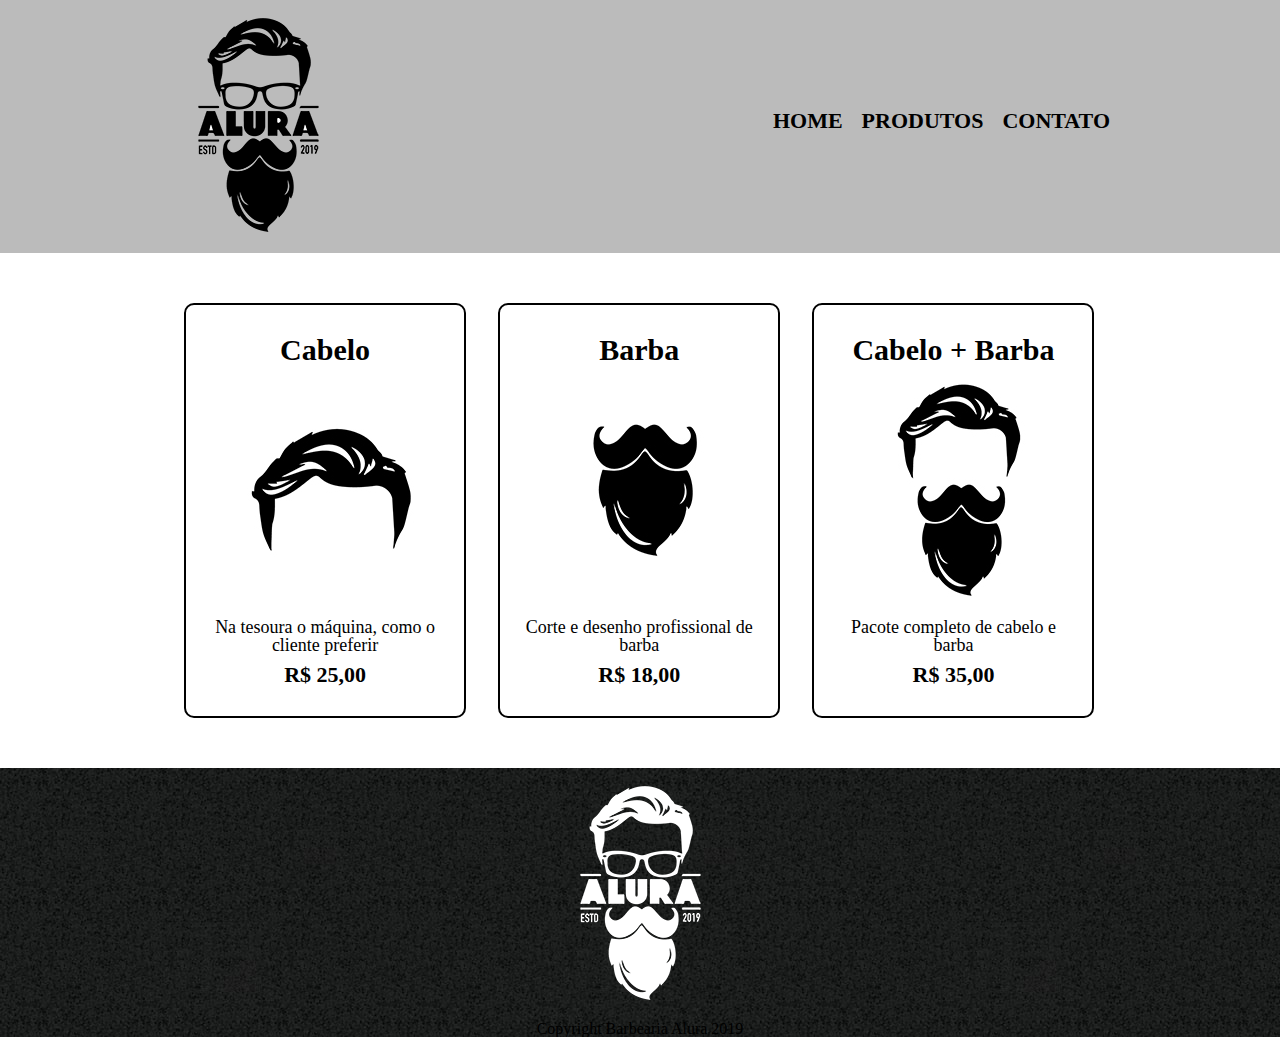
==== products.html @ 34151118 "Commit inicial Aula Alura" ====
<!DOCTYPE html>
<html lang="pt-br">
  <head>
    <meta charset="UTF-8" />
    <meta http-equiv="X-UA-Compatible" content="IE=edge" />
    <meta name="viewport" content="width=device-width, initial-scale=1.0" />
    <title>Produtos - Barbearia Alura</title>

    <link rel="stylesheet" href="./styles/products.css" />
    <link rel="stylesheet" href="./styles/reset.css" />
  </head>

  <body>
    <header>
      <div class="header-box">
        <h1><img src="./assets/logo.png" alt="" /></h1>

        <nav>
          <ul>
            <li><a href="index.html">Home</a></li>
            <li><a href="products.html">Produtos</a></li>
            <li><a href="contato.html">Contato</a></li>
          </ul>
        </nav>
      </div>
    </header>

    <main>
      <ul class="products">
        <li>
          <h2>Cabelo</h2>
          <img src="./assets/cabelo.jpg" alt="Imagem Cabelo" />
          <p class="product-description">Na tesoura o máquina, como o cliente preferir</p> 
          <p class="product-price">R$ 25,00</p>
        </li>
        <li>
          <h2>Barba</h2>
          <img src="./assets/barba.jpg" alt="Imagem Barba" />
          <p  class="product-description">Corte e desenho profissional de barba</p>
          <p class="product-price">R$ 18,00</p>
        </li>
        <li>
          <h2>Cabelo + Barba</h2>
          <img src="./assets/cabelo+barba.jpg" alt="Imagem Cabelo e Barba" />
          <p class="product-description">Pacote completo de cabelo e barba</p>
          <p class="product-price">R$ 35,00</p>
        </li>
      </ul>
    </main>

    <footer>
      <img src="./assets/logo-branco.png" alt="Logo Barbearia Alura">
      <p>Copyright Barbearia Alura 2019</p>
    </footer>
  </body>
</html>
---- styles/products.css ----
header {
  background: #bbbbbb;
  padding: 20px 0;
}

.header-box {
  position: relative;
  width: 940px;
  margin: 0 auto;
}

nav {
  position: absolute;
  top: 110px;
  right: 0;
}

nav a:hover {
  color: #C78C19;
  text-decoration: underline;
}

nav li {
  display: inline;
  margin: 0 0 0 15px;
}

nav a {
  text-transform: uppercase;
  color: #000000;
  text-decoration: none;
  font-weight: bold;
  font-size: 22px;
}

nav a:hover {
  text-decoration: underline;
}

.products {
  width: 940px;
  margin: 0 auto;
  
  padding: 50px 0;
}
 
.products li {
  display: inline-block;
  text-align: center;
  width: 30%;
  vertical-align: top;
  
  margin: 0 1.5%;
  padding: 30px 20px;

  box-sizing: border-box;
  border: 2px solid #000000;
  border-radius: 10px;
}

.products li:hover {
  border-color: #C78C19;
}

.products li:active {
  border-color: #088C19;
}

.products li:hover h2 {
  font-size: 34px;
}

.products h2 {
  font-size: 30px;
  font-weight: bold;
}

.product-description {
  font-size: 18px;
  
}

.product-price {
  font-size: 22px;
  font-weight: bold;
  margin: 10px 0 0;
}

footer {
  text-align: center;
  background: url("bg.jpg");
  background-color: #CCCCCC;

  padding: 40px;

}

footer p {
  
}
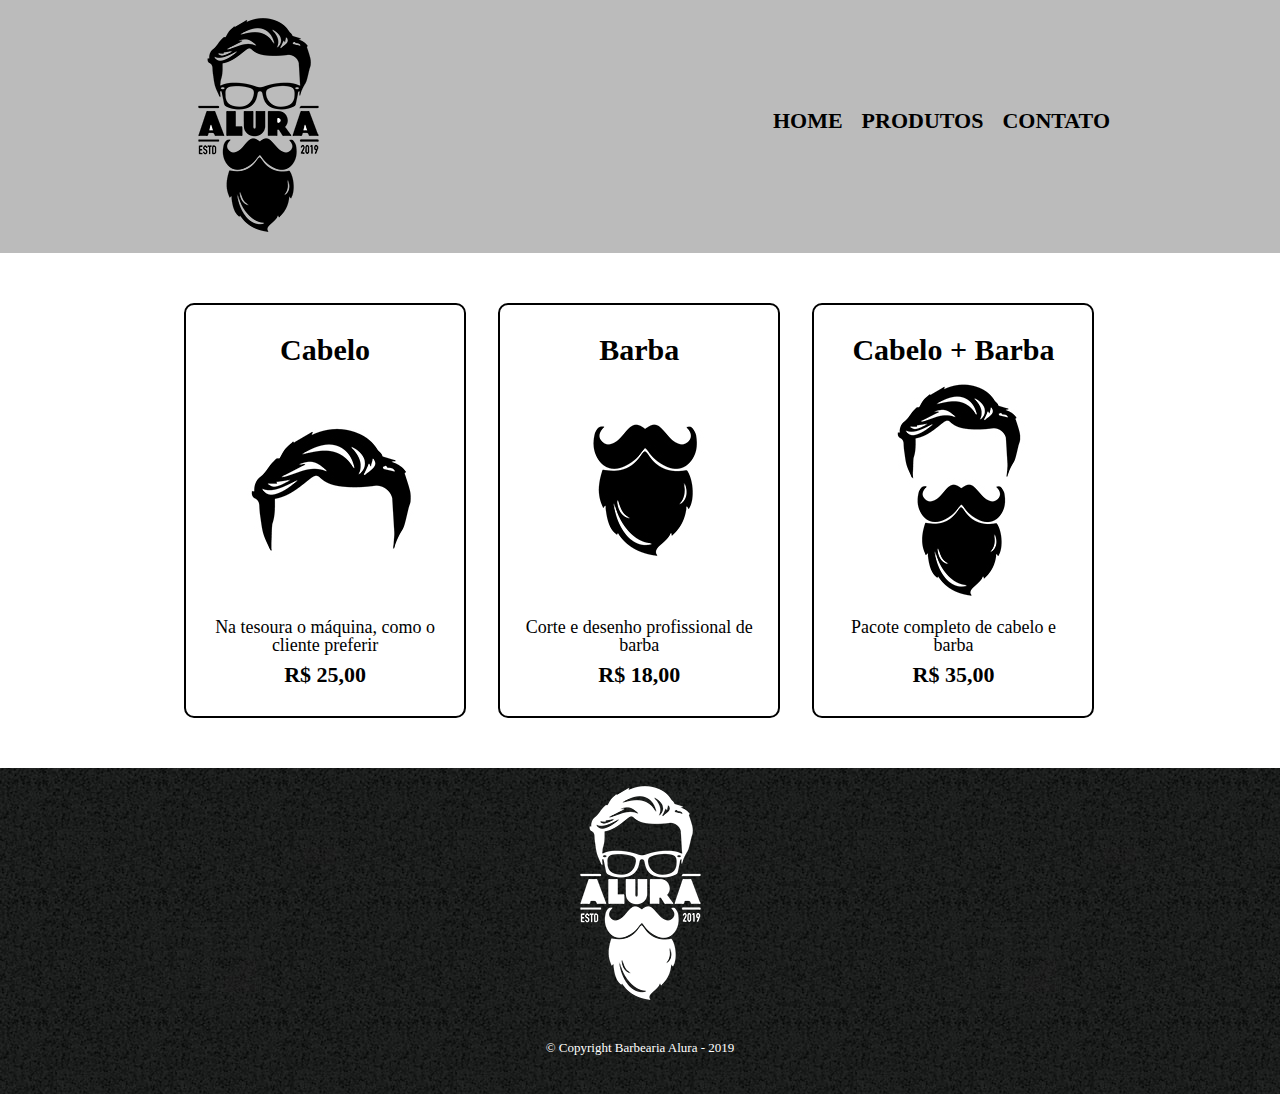
==== commit 56374362: "Commit incial do projeto - parte 4, aula 1" ====
--- a/products.html
+++ b/products.html
@@ -7,13 +7,14 @@
     <title>Produtos - Barbearia Alura</title>
 
     <link rel="stylesheet" href="./styles/products.css" />
+    <link rel="stylesheet" href="./styles/header-footer.css">
     <link rel="stylesheet" href="./styles/reset.css" />
   </head>
 
   <body>
     <header>
       <div class="header-box">
-        <h1><img src="./assets/logo.png" alt="" /></h1>
+        <h1><img src="./assets/logo.png" alt="Logo Barbearia Alura" /></h1>
 
         <nav>
           <ul>
@@ -50,7 +51,7 @@
 
     <footer>
       <img src="./assets/logo-branco.png" alt="Logo Barbearia Alura">
-      <p>Copyright Barbearia Alura 2019</p>
+      <p class="Copyright">&copy; Copyright Barbearia Alura - 2019</p>
     </footer>
   </body>
 </html>
--- a/styles/products.css
+++ b/styles/products.css
@@ -1,3 +1,5 @@
+/*
+
 header {
   background: #bbbbbb;
   padding: 20px 0;
@@ -15,11 +17,6 @@
   right: 0;
 }
 
-nav a:hover {
-  color: #C78C19;
-  text-decoration: underline;
-}
-
 nav li {
   display: inline;
   margin: 0 0 0 15px;
@@ -34,22 +31,24 @@
 }
 
 nav a:hover {
+  color: #c78c19;
   text-decoration: underline;
 }
+*/
 
 .products {
   width: 940px;
   margin: 0 auto;
-  
+
   padding: 50px 0;
 }
- 
+
 .products li {
   display: inline-block;
   text-align: center;
   width: 30%;
   vertical-align: top;
-  
+
   margin: 0 1.5%;
   padding: 30px 20px;
 
@@ -59,11 +58,11 @@
 }
 
 .products li:hover {
-  border-color: #C78C19;
+  border-color: #c78c19;
 }
 
 .products li:active {
-  border-color: #088C19;
+  border-color: #088c19;
 }
 
 .products li:hover h2 {
@@ -77,24 +76,27 @@
 
 .product-description {
   font-size: 18px;
-  
 }
 
 .product-price {
   font-size: 22px;
   font-weight: bold;
-  margin: 10px 0 0;
+  margin-top: 10px;
 }
 
+/*
 footer {
   text-align: center;
   background: url("bg.jpg");
-  background-color: #CCCCCC;
 
-  padding: 40px;
-
+  padding: 40px 0;
+  
 }
 
-footer p {
-  
-}+footer .Copyright {
+  color: #ffffff;
+  font-size: 13px;
+  margin: 20px 0 0;
+  padding-bottom: 40px;
+}
+*/
--- a/styles/header-footer.css
+++ b/styles/header-footer.css
@@ -0,0 +1,48 @@
+header {
+  background: #bbbbbb;
+  padding: 20px 0;
+}
+
+.header-box {
+  position: relative;
+  width: 940px;
+  margin: 0 auto;
+}
+
+nav {
+  position: absolute;
+  top: 110px;
+  right: 0;
+}
+
+nav li {
+  display: inline;
+  margin: 0 0 0 15px;
+}
+
+nav a {
+  text-transform: uppercase;
+  color: #000000;
+  text-decoration: none;
+  font-weight: bold;
+  font-size: 22px;
+}
+
+nav a:hover {
+  color: #c78c19;
+  text-decoration: underline;
+}
+
+footer {
+  text-align: center;
+  background: url("bg.jpg");
+
+  padding: 40px 0;
+}
+
+footer .Copyright {
+  color: #ffffff;
+  font-size: 13px;
+  margin: 20px 0 0;
+  padding-bottom: 40px;
+}
